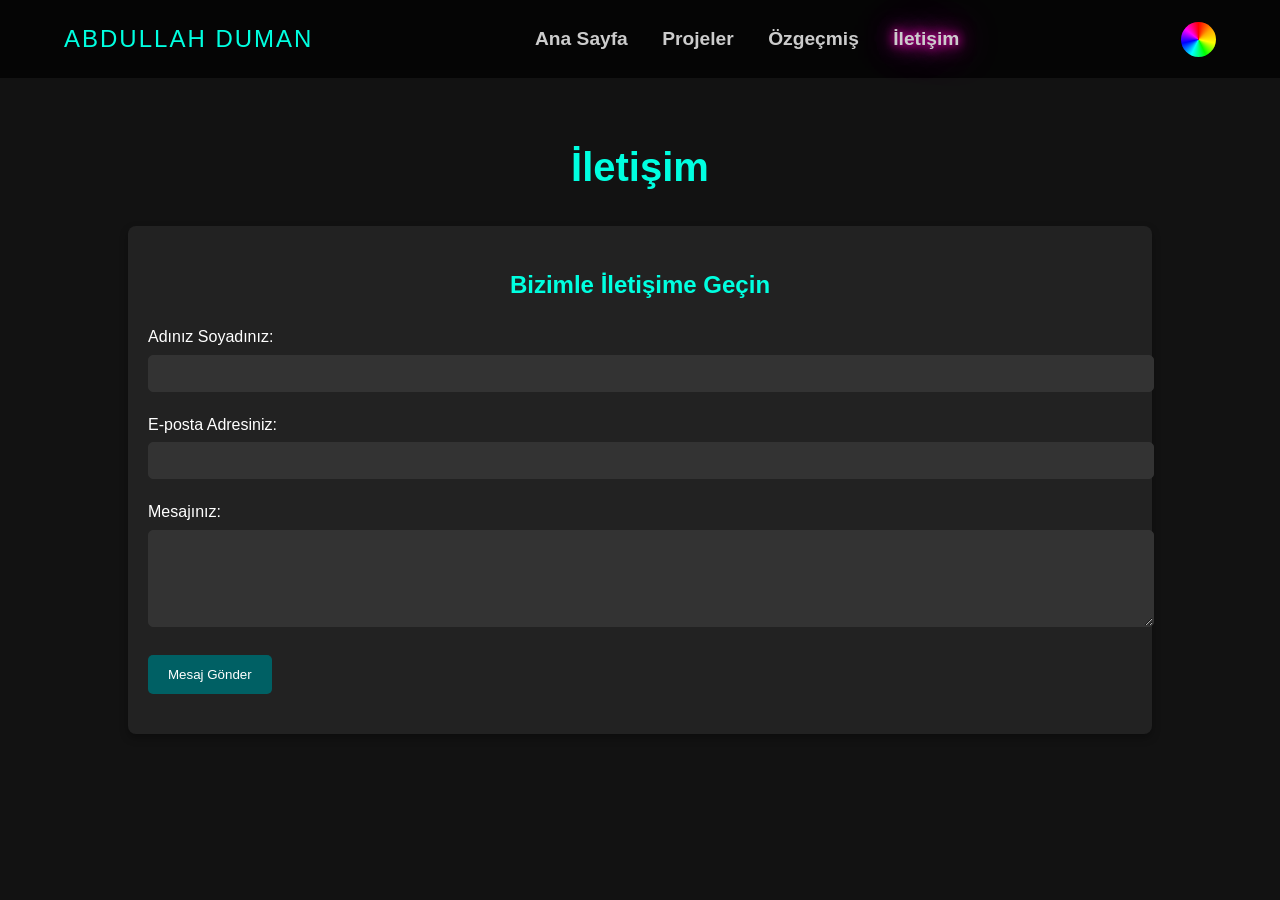
==== contact.html @ eed04f1d "Add files via upload" ====
<!DOCTYPE html>
<html lang="tr">
<head>
  <meta charset="UTF-8" />
  <meta name="viewport" content="width=device-width, initial-scale=1.0" />
  <title>Abdullah Duman - İletişim</title>

  <!-- Google tag (gtag.js) -->
  <script async src="https://www.googletagmanager.com/gtag/js?id=G-3M56YTT90B"></script>
  <script>
    window.dataLayer = window.dataLayer || [];
    function gtag(){dataLayer.push(arguments);}
    gtag('js', new Date());
    gtag('config', 'G-3M56YTT90B');
  </script>

  <meta name="description" content="Abdullah Duman ile yazılım projeleri, iş birlikleri ve teknoloji çözümleri için iletişim bilgileri">
  
  <style>
    body {
      margin: 0;
      font-family: 'roboto', sans-serif;
      background-color: #121212;
      color: #f5f5f5;
      line-height: 1.6;
      overflow-x: auto;
      transition: background-color 0.3s ease, color 0.3s ease;
    }

    body.light {
      background: linear-gradient(135deg, #e0f7fa, #f1f8ff);
      color: #006064;
    }

    h1, h2 {
      text-align: center;
      font-weight: 700;
      color: #00ffe0;
      opacity: 0;
      animation: fadeIn 2s forwards;
    }

    body.light h1, body.light h2 {
      color: #006064;
    }

    .page-title {
      font-size: 2.5rem;
    }

    .container {
      width: 80%;
      margin: 0 auto;
      padding: 30px 0;
    }

    header {
      background: rgba(0, 0, 0, 0.7);
      padding: 20px 5%;
      position: sticky;
      top: 0;
      z-index: 1000;
      display: flex;
      justify-content: space-between;
      align-items: center;
      transition: background 0.3s ease;
    }

    body.light header {
      background: rgba(255, 255, 255, 0.9);
    }

    .logo {
      font-size: 1.5rem;
      color: #00ffe0;
      letter-spacing: 2px;
      animation: glitch 2s infinite;
    }

    body.light .logo {
      color: #007ea7;
    }

    @keyframes glitch {
      0% { text-shadow: 1px 1px #ff00c1; }
      20% { text-shadow: -1px -1px #00ffe0; }
      40% { text-shadow: 1px -1px #ff00c1; }
      60% { text-shadow: -1px 1px #00ffe0; }
      80% { text-shadow: 0px 0px #fff; }
      100% { text-shadow: 1px 1px #ff00c1; }
    }

    nav a {
      margin: 0 15px;
      text-decoration: none;
      color: #ccc;
      font-size: 1.2rem;
      position: relative;
      transition: color 0.3s;
      font-weight: bold;
    }

    body.light nav a {
      color: #333;
    }

    nav a.active,
    nav a:hover {
      text-shadow: 0 0 10px #ff00c1, 0 0 20px #ff00c1, 0 0 40px #ff00c1;
    }

    nav a::after {
      content: '';
      position: absolute;
      width: 0;
      height: 2px;
      background: #00ffe0;
      left: 0;
      bottom: -5px;
      transition: 0.3s;
    }

    nav a:hover::after {
      width: 100%;
    }

    .contact-form {
      background-color: #222;
      padding: 20px;
      border-radius: 8px;
      box-shadow: 0 4px 8px rgba(0, 0, 0, 0.3);
    }

    body.light .contact-form {
      background-color: #ffffff;
      box-shadow: 0 4px 8px rgba(0, 0, 0, 0.1);
    }

    .form-group {
      margin-bottom: 20px;
    }

    .form-group label {
      display: block;
      margin-bottom: 5px;
      color: #fff;
    }

    body.light .form-group label {
      color: #222;
    }

    .form-group input,
    .form-group textarea {
      width: 100%;
      padding: 10px;
      border: 1px solid #333;
      border-radius: 5px;
      background-color: #333;
      color: #fff;
    }

    body.light .form-group input,
    body.light .form-group textarea {
      background-color: #f2f2f2;
      border: 1px solid #ccc;
      color: #222;
    }

    .form-group input:focus,
    .form-group textarea:focus {
      border-color: #006064;
    }

    .form-group button {
      padding: 12px 20px;
      background-color: #006064;
      color: #fff;
      border: none;
      border-radius: 5px;
      cursor: pointer;
    }

    .form-group button:hover {
      background-color: rgb(6, 193, 13);
    }

    @keyframes fadeIn {
      0% { opacity: 0; }
      100% { opacity: 1; }
    }

    @keyframes fadeInUp {
      0% { opacity: 0; transform: translateY(20px); }
      100% { opacity: 1; transform: translateY(0); }
    }

    .animate__fadeIn { animation: fadeIn 2s forwards; }
    .animate__fadeInUp { animation: fadeInUp 1.5s forwards; }

    .theme-toggle {
      cursor: pointer;
      width: 35px;
      height: 35px;
      border-radius: 50%;
      background: conic-gradient(from 0deg, red, orange, yellow, lime, cyan, blue, magenta, red);
      transition: 0.3s ease;
    }

    .theme-toggle:hover {
      transform: rotate(360deg);
      box-shadow: 0 0 10px #ff00c1, 0 0 20px #00ffe0;
    }

    .page-out {
      animation: fadeOut 0.5s forwards;
    }

    @keyframes fadeOut {
      0% { opacity: 1; }
      100% { opacity: 0; }
    }

    @media (max-width: 768px) {
      .logo { font-size: 1.3rem; }
      nav a { font-size: 1rem; margin: 0 10px; }
      .theme-toggle { width: 30px; height: 30px; }
      .page-title { font-size: 1.8rem; }
      .form-group button { width: 100%; padding: 15px; }
    }

    @media (max-width: 480px) {
      header { padding: 10px 3%; }
      .logo { font-size: 1.2rem; text-align: center; }
      nav a { font-size: 0.9rem; margin: 0 5px; }
      .container { width: 100%; padding: 15px 10px; }
      .page-title { font-size: 1.6rem; }
      .theme-toggle { width: 25px; height: 25px; }
    }
  </style>
</head>
<body>
  <header>
    <div class="logo">ABDULLAH DUMAN</div>
    <nav>
      <a href="index.html">Ana Sayfa</a>
      <a href="projects.html">Projeler</a>
      <a href="resume.html">Özgeçmiş</a>
      <a href="contact.html" class="active">İletişim</a>
    </nav>
    <div class="theme-toggle" onclick="toggleTheme()" title="Temayı Değiştir"></div>
  </header>

  <div class="container">
    <h1 class="page-title animate__fadeIn">İletişim</h1>

    <div class="contact-form animate__fadeInUp">
      <h2>Bizimle İletişime Geçin</h2>
      <form action="mailto:dduman.abdulla2003@gmail.com" method="post" enctype="text/plain">
        <div class="form-group">
          <label for="name">Adınız Soyadınız:</label>
          <input type="text" id="name" name="name" required />
        </div>

        <div class="form-group">
          <label for="email">E-posta Adresiniz:</label>
          <input type="email" id="email" name="email" required />
        </div>

        <div class="form-group">
          <label for="message">Mesajınız:</label>
          <textarea id="message" name="message" rows="5" required></textarea>
        </div>

        <div class="form-group">
          <button type="submit">Mesaj Gönder</button>
        </div>
      </form>
    </div>
  </div>

  <script>
    function toggleTheme() {
      const body = document.body;
      body.classList.toggle('light');
      localStorage.setItem('theme', body.classList.contains('light') ? 'light' : 'dark');
    }

    window.onload = () => {
      if (localStorage.getItem('theme') === 'light') {
        document.body.classList.add('light');
      }
    };

    document.querySelectorAll('nav a').forEach(link => {
      link.addEventListener('click', function(e) {
        const targetUrl = this.href;
        if (this.classList.contains('active')) return;
        e.preventDefault();
        document.body.classList.add('page-out');
        setTimeout(() => window.location.href = targetUrl, 500);
      });
    });
  </script>
</body>
</html>
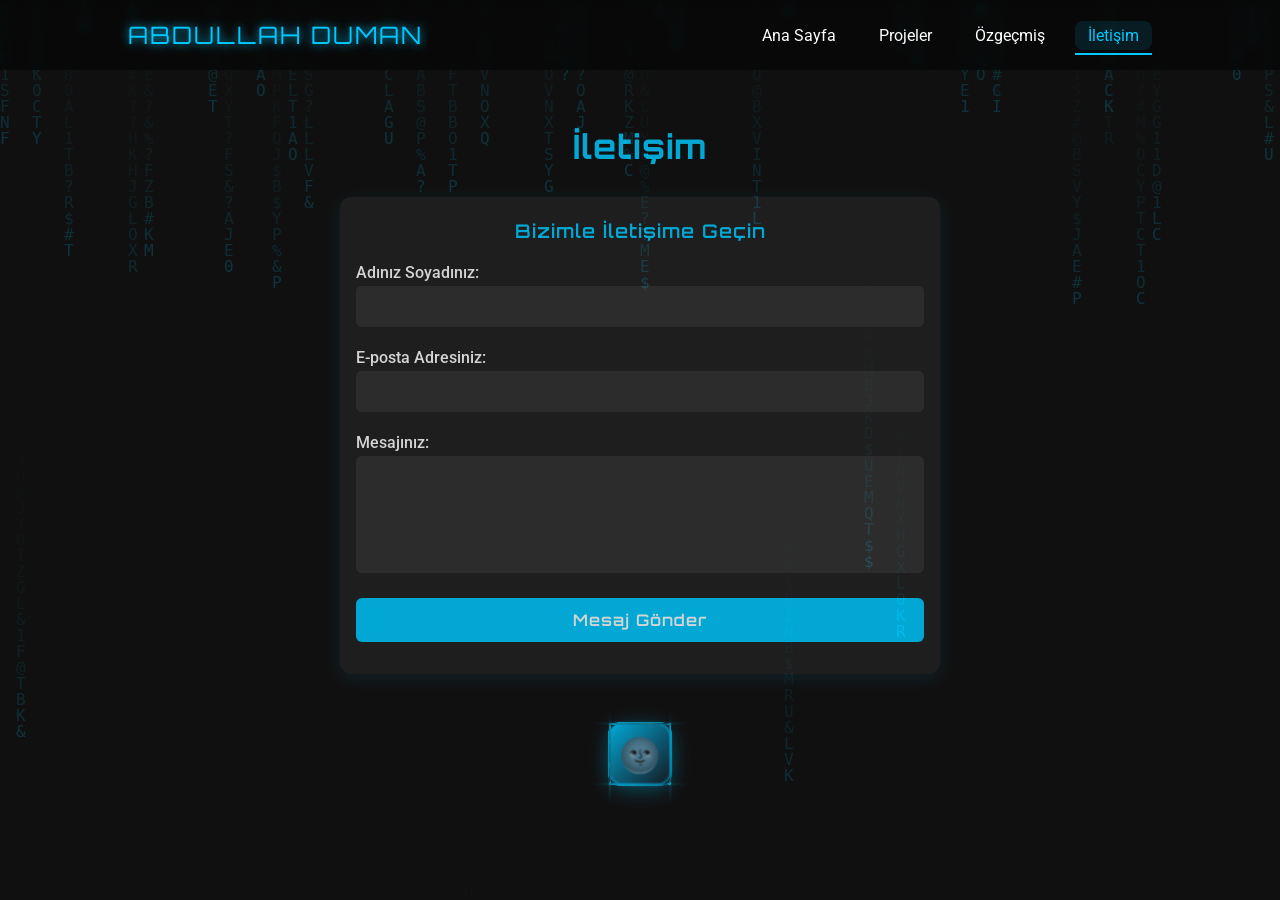
==== commit 209e3777: "Add files via upload" ====
--- a/contact.html
+++ b/contact.html
@@ -4,152 +4,202 @@
   <meta charset="UTF-8" />
   <meta name="viewport" content="width=device-width, initial-scale=1.0" />
   <title>Abdullah Duman - İletişim</title>
-
-  <!-- Google tag (gtag.js) -->
-  <script async src="https://www.googletagmanager.com/gtag/js?id=G-3M56YTT90B"></script>
-  <script>
-    window.dataLayer = window.dataLayer || [];
-    function gtag(){dataLayer.push(arguments);}
-    gtag('js', new Date());
-    gtag('config', 'G-3M56YTT90B');
-  </script>
-
   <meta name="description" content="Abdullah Duman ile yazılım projeleri, iş birlikleri ve teknoloji çözümleri için iletişim bilgileri">
-  
+  <link href="https://fonts.googleapis.com/css2?family=Orbitron:wght@600&family=Roboto:wght@300;400&display=swap" rel="stylesheet">
+  <link rel="stylesheet" href="https://cdnjs.cloudflare.com/ajax/libs/font-awesome/6.4.0/css/all.min.css" />
   <style>
+    :root {
+      --bg-dark: #121212;
+      --bg-dark-alt: #22223b;
+      --text-dark: #ffffff;
+      --accent-color: #00c9ff;
+      --bg-light: #f4f7fa;
+      --text-light: #333;
+      --cube-size: 60px;
+    }
+    * { margin: 0; padding: 0; box-sizing: border-box; }
     body {
-      margin: 0;
-      font-family: 'roboto', sans-serif;
-      background-color: #121212;
-      color: #f5f5f5;
-      line-height: 1.6;
-      overflow-x: auto;
-      transition: background-color 0.3s ease, color 0.3s ease;
-    }
-
+      font-family: 'Roboto', sans-serif;
+      color: var(--text-dark);
+      background: var(--bg-dark);
+      transition: background 0.7s, color 0.7s;
+      overflow-x: hidden;
+      min-height: 100vh;
+    }
     body.light {
-      background: linear-gradient(135deg, #e0f7fa, #f1f8ff);
-      color: #006064;
-    }
-
-    h1, h2 {
-      text-align: center;
-      font-weight: 700;
-      color: #00ffe0;
-      opacity: 0;
-      animation: fadeIn 2s forwards;
-    }
-
-    body.light h1, body.light h2 {
-      color: #006064;
-    }
-
-    .page-title {
-      font-size: 2.5rem;
-    }
-
-    .container {
-      width: 80%;
-      margin: 0 auto;
-      padding: 30px 0;
-    }
-
+      background: var(--bg-light) !important;
+      color: var(--text-light);
+    }
+    .matrix-bg {
+      pointer-events: none;
+      position: fixed;
+      z-index: 1;
+      width: 100vw;
+      height: 100vh;
+      top: 0; left: 0;
+      opacity: 0.18;
+      background: transparent;
+      animation: matrixFadeIn 0.7s cubic-bezier(.55,0,.6,1) 0.05s both;
+    }
+    @keyframes matrixFadeIn {
+      0% { opacity: 0; }
+      100% { opacity: 0.18; }
+    }
     header {
-      background: rgba(0, 0, 0, 0.7);
-      padding: 20px 5%;
-      position: sticky;
-      top: 0;
-      z-index: 1000;
       display: flex;
       justify-content: space-between;
       align-items: center;
-      transition: background 0.3s ease;
-    }
-
-    body.light header {
-      background: rgba(255, 255, 255, 0.9);
-    }
-
+      padding: 20px 10%;
+      background: rgba(0,0,0,0.5);
+      position: sticky;
+      top: 0;
+      z-index: 100;
+      backdrop-filter: blur(5px);
+      animation: contentEnter 1s cubic-bezier(.62,-0.04,.26,1.1) 0.12s both;
+    }
+    body.light header { background: rgba(255,255,255,0.8); }
     .logo {
+      font-family: 'Orbitron', sans-serif;
       font-size: 1.5rem;
-      color: #00ffe0;
+      color: var(--accent-color);
       letter-spacing: 2px;
-      animation: glitch 2s infinite;
-    }
-
-    body.light .logo {
-      color: #007ea7;
-    }
-
-    @keyframes glitch {
-      0% { text-shadow: 1px 1px #ff00c1; }
-      20% { text-shadow: -1px -1px #00ffe0; }
-      40% { text-shadow: 1px -1px #ff00c1; }
-      60% { text-shadow: -1px 1px #00ffe0; }
-      80% { text-shadow: 0px 0px #fff; }
-      100% { text-shadow: 1px 1px #ff00c1; }
-    }
-
+      text-shadow: 0 0 10px #00c9ff;
+      flex-shrink: 0;
+    }
+    nav {
+      display: flex;
+      gap: 2px;
+      align-items: center;
+      margin-left: auto;
+    }
     nav a {
-      margin: 0 15px;
+      color: inherit;
       text-decoration: none;
-      color: #ccc;
-      font-size: 1.2rem;
+      margin-left: 15px;
+      font-weight: 400;
       position: relative;
-      transition: color 0.3s;
-      font-weight: bold;
-    }
-
-    body.light nav a {
-      color: #333;
-    }
-
-    nav a.active,
-    nav a:hover {
-      text-shadow: 0 0 10px #ff00c1, 0 0 20px #ff00c1, 0 0 40px #ff00c1;
-    }
-
+      padding: 5px 13px;
+      border-radius: 8px;
+      transition: background 0.22s, color 0.22s;
+    }
     nav a::after {
       content: '';
-      position: absolute;
       width: 0;
       height: 2px;
-      background: #00ffe0;
+      background: var(--accent-color);
+      position: absolute;
+      bottom: -5px;
       left: 0;
-      bottom: -5px;
-      transition: 0.3s;
-    }
-
-    nav a:hover::after {
+      transition: width 0.3s;
+    }
+    nav a:hover, nav a.active {
+      background: rgba(0,201,255,0.11);
+      color: var(--accent-color);
+    }
+    nav a:hover::after, nav a.active::after { width: 100%; }
+    @media (max-width: 800px) {
+      header {
+        flex-direction: column;
+        padding: 13px 4vw 5px 4vw;
+        gap: 5px;
+      }
+      .logo {
+        font-size: 1.1rem;
+        margin-bottom: 4px;
+      }
+      nav {
+        justify-content: center;
+        width: 100%;
+        margin: 0;
+        gap: 2px;
+      }
+      nav a {
+        margin-left: 7px;
+        font-size: 1rem;
+        padding: 6px 9px;
+      }
+    }
+    @media (max-width:480px) {
+      header {
+        padding: 7px 1vw 2px 1vw;
+      }
+      .logo {
+        font-size: .95rem;
+      }
+      nav a {
+        margin-left: 4px;
+        font-size: 0.97rem;
+        padding: 5px 6px;
+        border-radius: 7px;
+      }
+    }
+    .main-content {
+      opacity: 0;
+      transform: translateY(40px);
+      animation: contentEnter 0.92s cubic-bezier(.62,-0.04,.26,1.1) 0.17s both;
+    }
+    @keyframes contentEnter {
+      0% { opacity: 0; transform: translateY(40px);}
+      100% { opacity: 1; transform: translateY(0);}
+    }
+    .container {
       width: 100%;
-    }
-
+      max-width: 600px;
+      margin: 0 auto;
+      padding: 55px 0 30px 0;
+      position: relative;
+      z-index: 10;
+    }
+    .page-title {
+      font-size: 2.1rem;
+      font-family: 'Orbitron', sans-serif;
+      color: var(--accent-color);
+      margin-bottom: 30px;
+      letter-spacing: 1px;
+      text-align: center;
+    }
+    body.light .page-title {
+      color: #007ea7;
+    }
     .contact-form {
       background-color: #222;
-      padding: 20px;
-      border-radius: 8px;
-      box-shadow: 0 4px 8px rgba(0, 0, 0, 0.3);
-    }
-
+      padding: 22px 16px 16px 16px;
+      border-radius: 11px;
+      box-shadow: 0 4px 18px rgba(0, 201, 255, 0.12);
+      margin-top: 15px;
+      animation: fadeInUp 1.35s cubic-bezier(.62,-0.04,.26,1.1) 0.18s both;
+    }
     body.light .contact-form {
-      background-color: #ffffff;
-      box-shadow: 0 4px 8px rgba(0, 0, 0, 0.1);
-    }
-
+      background-color: #fff;
+      box-shadow: 0 4px 12px rgba(0,126,167,0.09);
+    }
+    .contact-form h2 {
+      text-align: center;
+      font-size: 1.18rem;
+      font-family: 'Orbitron', sans-serif;
+      color: var(--accent-color);
+      margin-bottom: 20px;
+      font-weight: 600;
+      letter-spacing: 1px;
+      opacity: 1;
+      animation: none;
+    }
+    body.light .contact-form h2 {
+      color: #007ea7;
+    }
     .form-group {
-      margin-bottom: 20px;
-    }
-
+      margin-bottom: 16px;
+    }
     .form-group label {
       display: block;
-      margin-bottom: 5px;
+      margin-bottom: 4px;
       color: #fff;
-    }
-
+      font-size: 1rem;
+      font-weight: 500;
+    }
     body.light .form-group label {
       color: #222;
     }
-
     .form-group input,
     .form-group textarea {
       width: 100%;
@@ -158,88 +208,158 @@
       border-radius: 5px;
       background-color: #333;
       color: #fff;
-    }
-
+      font-size: 1rem;
+      font-family: inherit;
+      transition: border 0.22s;
+      margin-bottom: 5px;
+      resize: none;
+    }
     body.light .form-group input,
     body.light .form-group textarea {
       background-color: #f2f2f2;
       border: 1px solid #ccc;
       color: #222;
     }
-
     .form-group input:focus,
     .form-group textarea:focus {
-      border-color: #006064;
-    }
-
+      border-color: var(--accent-color);
+      outline: none;
+    }
     .form-group button {
       padding: 12px 20px;
-      background-color: #006064;
+      background-color: #00c9ff;
       color: #fff;
       border: none;
-      border-radius: 5px;
+      border-radius: 6px;
       cursor: pointer;
-    }
-
+      width: 100%;
+      font-family: 'Orbitron', sans-serif;
+      font-size: 1rem;
+      font-weight: 600;
+      letter-spacing: 1px;
+      transition: background 0.25s;
+    }
     .form-group button:hover {
-      background-color: rgb(6, 193, 13);
-    }
-
-    @keyframes fadeIn {
-      0% { opacity: 0; }
-      100% { opacity: 1; }
-    }
-
+      background-color: rgb(6, 193, 120);
+      color: #fff;
+    }
     @keyframes fadeInUp {
       0% { opacity: 0; transform: translateY(20px); }
       100% { opacity: 1; transform: translateY(0); }
     }
-
-    .animate__fadeIn { animation: fadeIn 2s forwards; }
-    .animate__fadeInUp { animation: fadeInUp 1.5s forwards; }
-
-    .theme-toggle {
+    /* Tema Küpü */
+    .theme-toggle-cube-wrap {
+      margin: 50px auto 0 auto;
+      perspective: 600px;
+      width: var(--cube-size);
+      height: var(--cube-size);
       cursor: pointer;
-      width: 35px;
-      height: 35px;
+      display: flex;
+      align-items: center;
+      justify-content: center;
+      position: relative;
+      z-index: 11;
+      transition: filter 0.3s;
+    }
+    .theme-toggle-cube {
+      width: var(--cube-size);
+      height: var(--cube-size);
+      position: relative;
+      transform-style: preserve-3d;
+      transition: transform 1s cubic-bezier(.68,-0.55,.27,1.55);
+    }
+    .rotated { transform: rotateY(180deg) rotateX(180deg); }
+    .cube-face {
+      position: absolute;
+      width: var(--cube-size);
+      height: var(--cube-size);
+      background: linear-gradient(135deg,#00c9ff 0%,#181f2a 100%);
+      border: 2px solid #00c9ff80;
+      border-radius: 14px;
+      box-shadow: 0 4px 22px #00c9ff44;
+      color: #fff;
+      font-size: 2rem;
+      font-family: 'Orbitron', sans-serif;
+      display: flex;
+      align-items: center;
+      justify-content: center;
+      transition: background 0.3s;
+      user-select: none;
+    }
+    .cube-face.top    { transform: rotateX(90deg) translateZ(30px);}
+    .cube-face.bottom { transform: rotateX(-90deg) translateZ(30px);}
+    .cube-face.right  { transform: rotateY(90deg) translateZ(30px);}
+    .cube-face.left   { transform: rotateY(-90deg) translateZ(30px);}
+    .cube-face.front  { transform: translateZ(30px);}
+    .cube-face.back   { transform: rotateY(180deg) translateZ(30px);}
+    .theme-toggle-cube-wrap:hover {
+      filter: brightness(1.22) drop-shadow(0 0 32px #ff1867) drop-shadow(0 0 8px #00c9ff) contrast(1.2);
+    }
+    .theme-loader-overlay {
+      display: none;
+      position: fixed;
+      top: 0; left: 0;
+      width: 100vw; height: 100vh;
+      background: rgba(15,32,39,0.96);
+      z-index: 9999;
+      justify-content: center;
+      align-items: center;
+      flex-direction: column;
+      animation: fadeIn .5s;
+    }
+    .theme-loader-overlay.active { display: flex; }
+    .loader-circuit {
+      width: 82px; height: 82px;
+      display: grid; place-items: center;
+      margin-bottom: 16px;
+    }
+    .loader-circuit::before {
+      content: '';
+      width: 82px; height: 82px;
+      border: 5px solid #00c9ff55;
+      border-top: 5px solid #00c9ff;
       border-radius: 50%;
-      background: conic-gradient(from 0deg, red, orange, yellow, lime, cyan, blue, magenta, red);
-      transition: 0.3s ease;
-    }
-
-    .theme-toggle:hover {
-      transform: rotate(360deg);
-      box-shadow: 0 0 10px #ff00c1, 0 0 20px #00ffe0;
-    }
-
-    .page-out {
-      animation: fadeOut 0.5s forwards;
-    }
-
-    @keyframes fadeOut {
-      0% { opacity: 1; }
-      100% { opacity: 0; }
-    }
-
-    @media (max-width: 768px) {
-      .logo { font-size: 1.3rem; }
-      nav a { font-size: 1rem; margin: 0 10px; }
-      .theme-toggle { width: 30px; height: 30px; }
-      .page-title { font-size: 1.8rem; }
-      .form-group button { width: 100%; padding: 15px; }
-    }
-
-    @media (max-width: 480px) {
-      header { padding: 10px 3%; }
-      .logo { font-size: 1.2rem; text-align: center; }
-      nav a { font-size: 0.9rem; margin: 0 5px; }
-      .container { width: 100%; padding: 15px 10px; }
-      .page-title { font-size: 1.6rem; }
-      .theme-toggle { width: 25px; height: 25px; }
+      animation: spin 1s linear infinite;
+      position: absolute;
+      left: 0; top: 0;
+    }
+    .loader-circuit::after {
+      content: '';
+      width: 36px; height: 36px;
+      border: 3px solid #00c9ff99;
+      border-bottom: 3px solid #181f2a;
+      border-radius: 50%;
+      position: absolute;
+      left: 23px; top: 23px;
+      animation: spin-rev 1.6s linear infinite;
+    }
+    @keyframes spin { to { transform: rotate(360deg);} }
+    @keyframes spin-rev { to { transform: rotate(-360deg);} }
+    .loader-text {
+      font-family: 'Orbitron', monospace;
+      color: #00c9ff;
+      font-size: 1.2rem;
+      letter-spacing: 2px;
+      text-shadow: 0 0 10px #00c9ff;
+      animation: flicker .7s infinite alternate;
+      margin-top: 10px;
+    }
+    @keyframes flicker {
+      from { opacity: .85;}
+      to { opacity: 1;}
+    }
+    @media (max-width: 700px) {
+      .container { max-width: 98vw; padding: 12vw 0 6vw 0; }
+    }
+    @media (max-width: 500px) {
+      .container { padding: 10vw 0 4vw 0; }
+      .page-title { font-size: 1.33rem;}
+      .contact-form h2 { font-size: 1rem;}
     }
   </style>
 </head>
 <body>
+  <canvas id="matrixBg" class="matrix-bg"></canvas>
   <header>
     <div class="logo">ABDULLAH DUMAN</div>
     <nav>
@@ -248,59 +368,124 @@
       <a href="resume.html">Özgeçmiş</a>
       <a href="contact.html" class="active">İletişim</a>
     </nav>
-    <div class="theme-toggle" onclick="toggleTheme()" title="Temayı Değiştir"></div>
   </header>
-
-  <div class="container">
-    <h1 class="page-title animate__fadeIn">İletişim</h1>
-
-    <div class="contact-form animate__fadeInUp">
-      <h2>Bizimle İletişime Geçin</h2>
-      <form action="mailto:dduman.abdulla2003@gmail.com" method="post" enctype="text/plain">
-        <div class="form-group">
-          <label for="name">Adınız Soyadınız:</label>
-          <input type="text" id="name" name="name" required />
+  <div class="main-content">
+    <div class="container">
+      <h1 class="page-title">İletişim</h1>
+      <div class="contact-form">
+        <h2>Bizimle İletişime Geçin</h2>
+        <form action="mailto:dduman.abdulla2003@gmail.com" method="post" enctype="text/plain">
+          <div class="form-group">
+            <label for="name">Adınız Soyadınız:</label>
+            <input type="text" id="name" name="name" required />
+          </div>
+          <div class="form-group">
+            <label for="email">E-posta Adresiniz:</label>
+            <input type="email" id="email" name="email" required />
+          </div>
+          <div class="form-group">
+            <label for="message">Mesajınız:</label>
+            <textarea id="message" name="message" rows="5" required></textarea>
+          </div>
+          <div class="form-group">
+            <button type="submit">Mesaj Gönder</button>
+          </div>
+        </form>
+      </div>
+      <!-- Tema değiştirme butonu alt kısımda -->
+      <div class="theme-toggle-cube-wrap" id="themeCubeBtn">
+        <div class="theme-toggle-cube" id="cube3d">
+          <div class="cube-face front">🌚</i></div>
+          <div class="cube-face back"><i class="fas fa-sun"></i></div>
+          <div class="cube-face top">🌙</div>
+          <div class="cube-face bottom">☀️</div>
+          <div class="cube-face left"><i class="fas fa-laptop-code"></i></div>
+          <div class="cube-face right"><i class="fas fa-bolt"></i></div>
         </div>
-
-        <div class="form-group">
-          <label for="email">E-posta Adresiniz:</label>
-          <input type="email" id="email" name="email" required />
-        </div>
-
-        <div class="form-group">
-          <label for="message">Mesajınız:</label>
-          <textarea id="message" name="message" rows="5" required></textarea>
-        </div>
-
-        <div class="form-group">
-          <button type="submit">Mesaj Gönder</button>
-        </div>
-      </form>
+      </div>
+    </div>
+    <div class="theme-loader-overlay" id="themeLoader">
+      <div class="loader-circuit"></div>
+      <div class="loader-text">Tema değiştiriliyor...</div>
     </div>
   </div>
-
   <script>
-    function toggleTheme() {
-      const body = document.body;
-      body.classList.toggle('light');
-      localStorage.setItem('theme', body.classList.contains('light') ? 'light' : 'dark');
-    }
-
+    // Matrix yağmuru
+    function matrixRain() {
+      const canvas = document.getElementById('matrixBg');
+      const ctx = canvas.getContext('2d');
+      let w = window.innerWidth;
+      let h = window.innerHeight;
+      canvas.width = w;
+      canvas.height = h;
+      let fontSize = 16;
+      let columns = Math.floor(w / fontSize);
+      let drops = [];
+      for (let i = 0; i < columns; i++) drops[i] = Math.random() * h;
+      const matrixChars = '01ABCDEFGHIJKLMNOPQRSTUVXYZ#@&%$?'.split('');
+      function draw() {
+        ctx.fillStyle = 'rgba(18,18,18,0.15)';
+        ctx.fillRect(0, 0, w, h);
+        ctx.font = fontSize + 'px monospace';
+        ctx.fillStyle = '#00c9ff';
+        for (let i = 0; i < drops.length; i++) {
+          const text = matrixChars[Math.floor(Math.random() * matrixChars.length)];
+          ctx.fillText(text, i * fontSize, drops[i] * fontSize);
+          if (Math.random() > 0.965) drops[i] = 0;
+          drops[i]++;
+        }
+      }
+      setInterval(draw, 50);
+      window.addEventListener('resize', () => {
+        w = window.innerWidth;
+        h = window.innerHeight;
+        canvas.width = w;
+        canvas.height = h;
+      });
+    }
+    // 3D Cube ve tema geçiş animasyonu
+    const themeCube = document.getElementById('cube3d');
+    const cubeBtn = document.getElementById('themeCubeBtn');
+    const loader = document.getElementById('themeLoader');
+    let isRotated = false;
+    function updateCubeFace() {
+      if (document.body.classList.contains('light')) {
+        themeCube.classList.add('rotated');
+        isRotated = true;
+      } else {
+        themeCube.classList.remove('rotated');
+        isRotated = false;
+      }
+    }
+    cubeBtn.onclick = function () {
+      isRotated = !isRotated;
+      themeCube.classList.toggle('rotated');
+      setTimeout(()=>{
+        document.body.classList.toggle('light');
+        localStorage.setItem('theme', document.body.classList.contains('light') ? 'light' : 'dark');
+        updateCubeFace();
+        if (!document.body.classList.contains('light'))
+          document.body.style.background = 'var(--bg-dark-alt)';
+        else
+          document.body.style.background = '';
+        loader.classList.add('active');
+        setTimeout(()=>{ loader.classList.remove('active'); }, 950);
+      }, 180); // Küp dönerken efekt daha doğal olsun
+    };
     window.onload = () => {
       if (localStorage.getItem('theme') === 'light') {
         document.body.classList.add('light');
       }
+      matrixRain();
+      setTimeout(()=>{ updateCubeFace(); }, 50);
+      // Giriş animasyonu tekrar başlasın (yenilemede animasyon)
+      document.querySelector('.main-content').style.opacity = 0;
+      document.querySelector('.main-content').style.transform = 'translateY(40px)';
+      setTimeout(()=>{
+        document.querySelector('.main-content').style.opacity = 1;
+        document.querySelector('.main-content').style.transform = 'translateY(0)';
+      },120);
     };
-
-    document.querySelectorAll('nav a').forEach(link => {
-      link.addEventListener('click', function(e) {
-        const targetUrl = this.href;
-        if (this.classList.contains('active')) return;
-        e.preventDefault();
-        document.body.classList.add('page-out');
-        setTimeout(() => window.location.href = targetUrl, 500);
-      });
-    });
   </script>
 </body>
 </html>
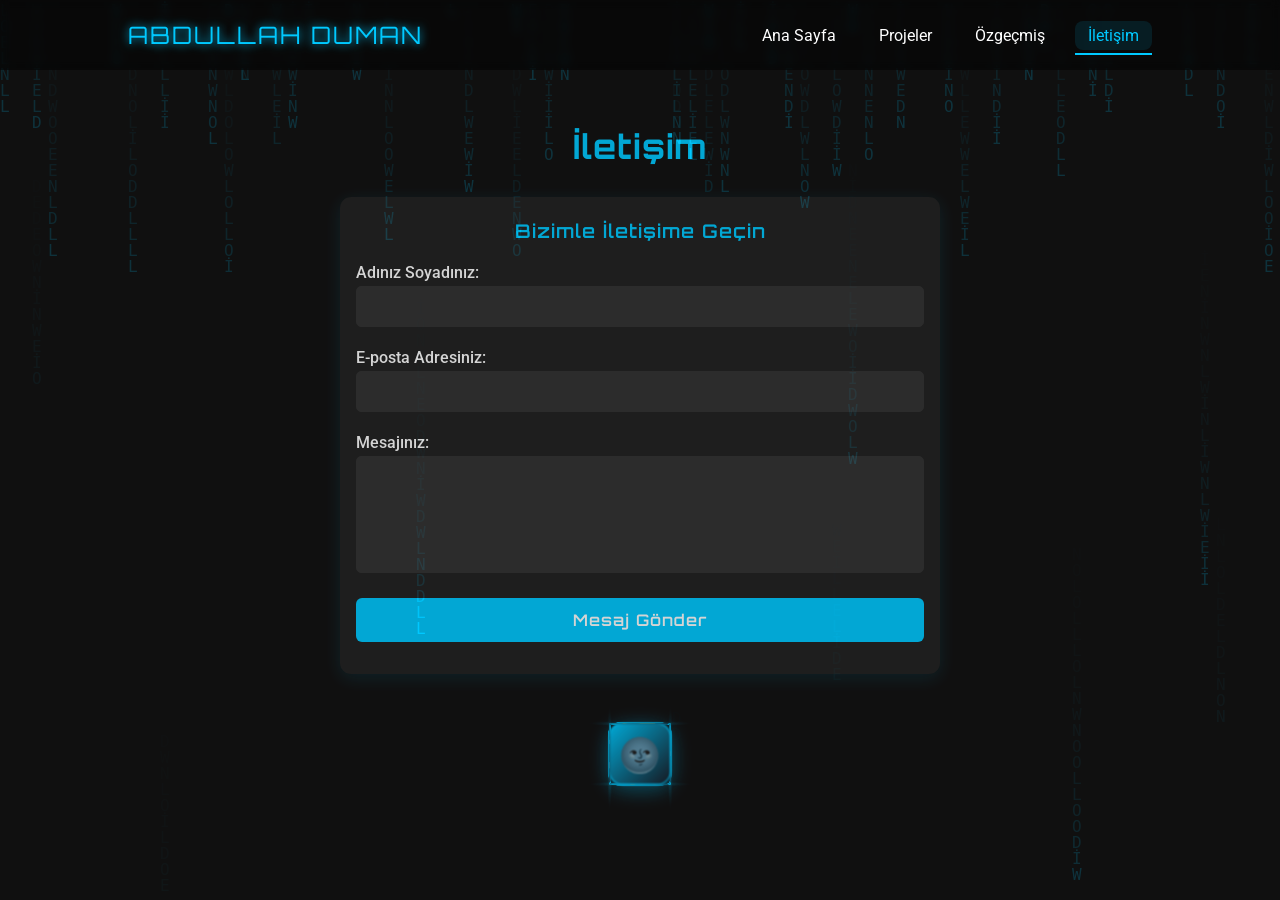
==== commit af0e3f6f: "Add files via upload" ====
--- a/contact.html
+++ b/contact.html
@@ -422,7 +422,7 @@
       let columns = Math.floor(w / fontSize);
       let drops = [];
       for (let i = 0; i < columns; i++) drops[i] = Math.random() * h;
-      const matrixChars = '01ABCDEFGHIJKLMNOPQRSTUVXYZ#@&%$?'.split('');
+      const matrixChars = 'WİLLDONEWİLLDONEWİLLDONEWİLLDONEWİLLDONE'.split('');
       function draw() {
         ctx.fillStyle = 'rgba(18,18,18,0.15)';
         ctx.fillRect(0, 0, w, h);
